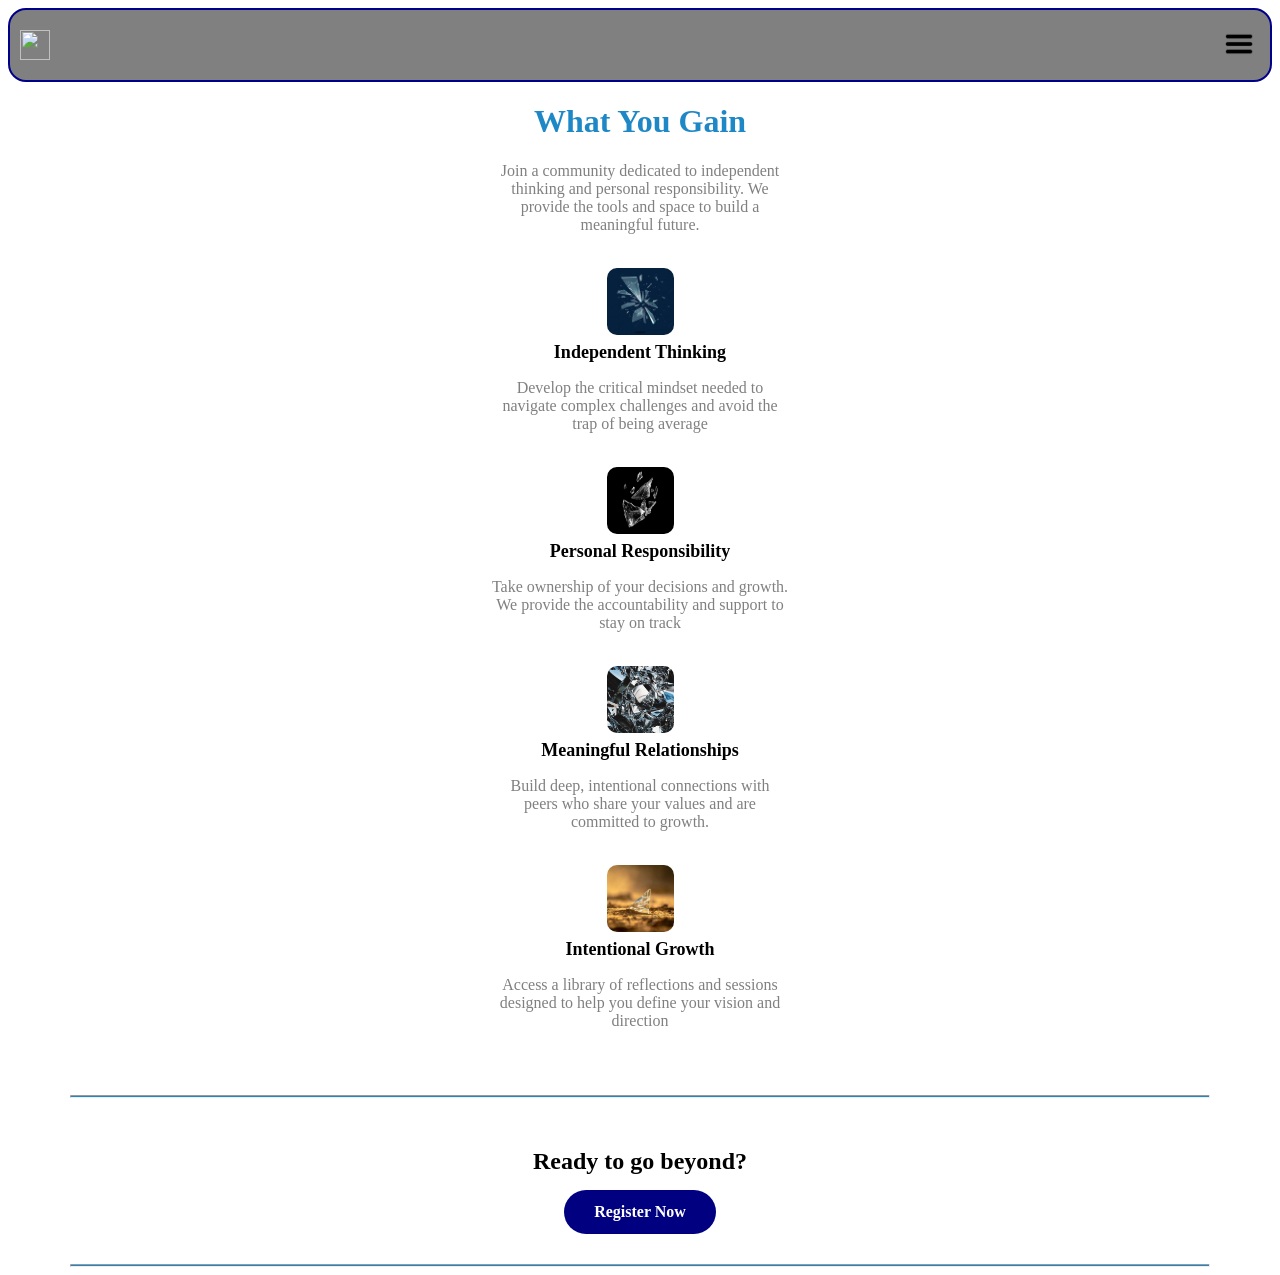
==== index.html @ 55642095 "Add files via upload" ====
<!DOCTYPE html>

<html>
<head>
  <meta http-equiv="CONTENT-TYPE" content="text/html; charset=UTF-8">
  <meta content="width=device-width, initial-scale=1.0" >
  <link rel="stylesheet" href="style.css"/>
  <title>Beyond Your Peers</title>
</head>
<body>
  <div class="header-div">
    <img src="file_000000005b6482109705044ee34b4ea8.png" class="byp-logo">
    
    <div id="byp-img"></div>
    
    <button class="hamburger-img">
      <img src="IMG_c285c495-d196-4ced-badb-8f3ce55101ba.png">
    </button>
  </div>
  
  <div id="menu" class="hidden">
    
    <div class="bingo">
    <button class="exit-btn">
      <img src="IMG_f793b937-1eb7-4226-b1ce-73516ef77e99.png">
    </button>
  </div>
  <br>
  <a class="a-links" href="home.html">Home</a>
  <br>
  <a class="a-links" href="abt.html">About</a>
  <br>
  <a class="a-links" href="index.html">Join BYP</a>
  <br>
  <a class="a-links" href="blog.html">Blog</a>
 
    
  </div>
  
  <h1>
    What You Gain
  </h1>
  <p>
    Join a community dedicated to independent
    <br>
    thinking and personal responsibility. We
    <br>
    provide the tools and space to build a 
    <br>
    meaningful future.
  </p>
  
  <img src="IMG_8ed37b12-c7d4-4453-9386-d5305486d7aa.jpg" class="glass-shard-image">
  <p class="black-headings">Independent Thinking</p>
  <p>
    Develop the critical mindset needed to
    <br>
    navigate complex challenges and avoid the
    <br>
    trap of being average
  </p>
  
  <img src="IMG_1e7ddee7-f5ca-4dcf-ae0f-95788afc653e.jpg" class="glass-shard-image">
  <p class="black-headings">Personal Responsibility</p>
  <p>
    Take ownership of your decisions and growth.
    <br>
    We provide the accountability and support to
    <br>
    stay on track
  </p>
  
  <img src="IMG_23f17a63-0cee-4540-bc8f-e02ea6c7a8e5.jpg" class="glass-shard-image">
  <p class="black-headings">Meaningful Relationships</p>
  <p>
    Build deep, intentional connections with
    <br>
    peers who share your values and are
    <br>
    committed to growth.
  </p>
  
  <img src="IMG_c045de6e-1c75-49b6-acb2-39898519745c.jpg" class="glass-shard-image">
  <p class="black-headings">Intentional Growth</p>
  <p>
    Access a library of reflections and sessions
    <br>
    designed to help you define your vision and
    <br>
    direction
  </p>
  
  
  <hr class="hr-1">
  
  <p class="reg-head">
    Ready to go beyond?
  </p>
  <a href="https://docs.google.com/forms/d/e/1FAIpQLScFAsths-JGLi2BBxtdpgMIpLZ3Dn0mQ5yli-3jKq3_TSZsKA/alreadyresponded" 
    class="reg-btn">
    Register Now
  </a>
  
  <hr class="hr-2">
  
  <script src="ham.js"></script>
</body>
</html>
---- style.css ----
body{
  text-align: center;
  font-family: poppins;
  color: gray;
}

.header-div{
  display: flex;
  justify-content: space-between;
  align-items: center;
  position: sticky;
  z-index: 1000;
  top: 0;
  background-color: grey;
  padding: 10px;
  border: 2px solid darkblue;
  border-radius: 18px;
}

#byp-img{
  background-image: url("./file_00000000be0882119f08a5aa51e9e5e8.png");
  background-size: cover;
  background-position: 50% 45%;
  background-repeat: no-repeat;
  width: 70%;
  height: 50px;
}

#menu {
  position: fixed;
  top: 0;
  left: 0;
  width: 100%;
  height: 100vh;
  z-index: 999;
  background: black;
}

.hidden {
  display: none;
}

.hamburger-img{
  border: none;
  background: none;
}

.hamburger-img img{
  width: 30px; height: 30px;
}

.bingo{
  text-align: right;
  background-color: black;
}

.exit-btn img{
  width: 45px;
  height: 45px;
  border-radius: 50px;
}

.exit-btn {
  border: none;
  background: none;
  margin-top: 100px;
  margin-right: 20px;
  padding: none;
  font: inherit;
  cursor: pointer;
}

.a-links{
  display: block;
  margin: 5px auto;
  background-color: black;
  color: white;
  border: 3px solid blue;
  border-radius: 16px;
  padding: 14px;
  width: 80%;
  text-decoration: none;
}

.byp-logo{
  width: 30px; height: 30px;
}

h1{
  color: #1E88C7;
  font-weight: bold;
  font-family: Georgia;
}

.glass-shard-image{
  margin-top: 18px;
  margin-bottom: 3px auto;
  width: 67px; height: 67px;
  border: none;
  border-radius: 10px;
}

.black-headings{
  margin-top: 3px;
  color: black;
  font-family: Georgia;
  font-weight: bold;
  margin-bottom: 1px;
  font-size: 18px;
}

.hr-2{
  width: 90%;
  height: 1px;
  background-color: #1E88C7;
  border-radius: 20px;
  margin-top: 30px;
}

.hr-1{
  width: 90%;
  height: 1px;
  background-color: #1E88C7;
  border-radius: 20px;
  margin-top: 65px;
  margin-bottom: 50px;
}

.reg-head{
  color: black;
  font-family: Georgia;
  font-weight: bold;
  margin-bottom: 1px;
  font-size: 24px;
}

.reg-btn{
  background-color: navy;
  color: white;
  padding: 13px 26px;
  border: none;
  border-radius: 26px;
  font-weight: bold;
  text-decoration: none;
  display: block;
  width: 100px;
  margin: 15px auto;
}
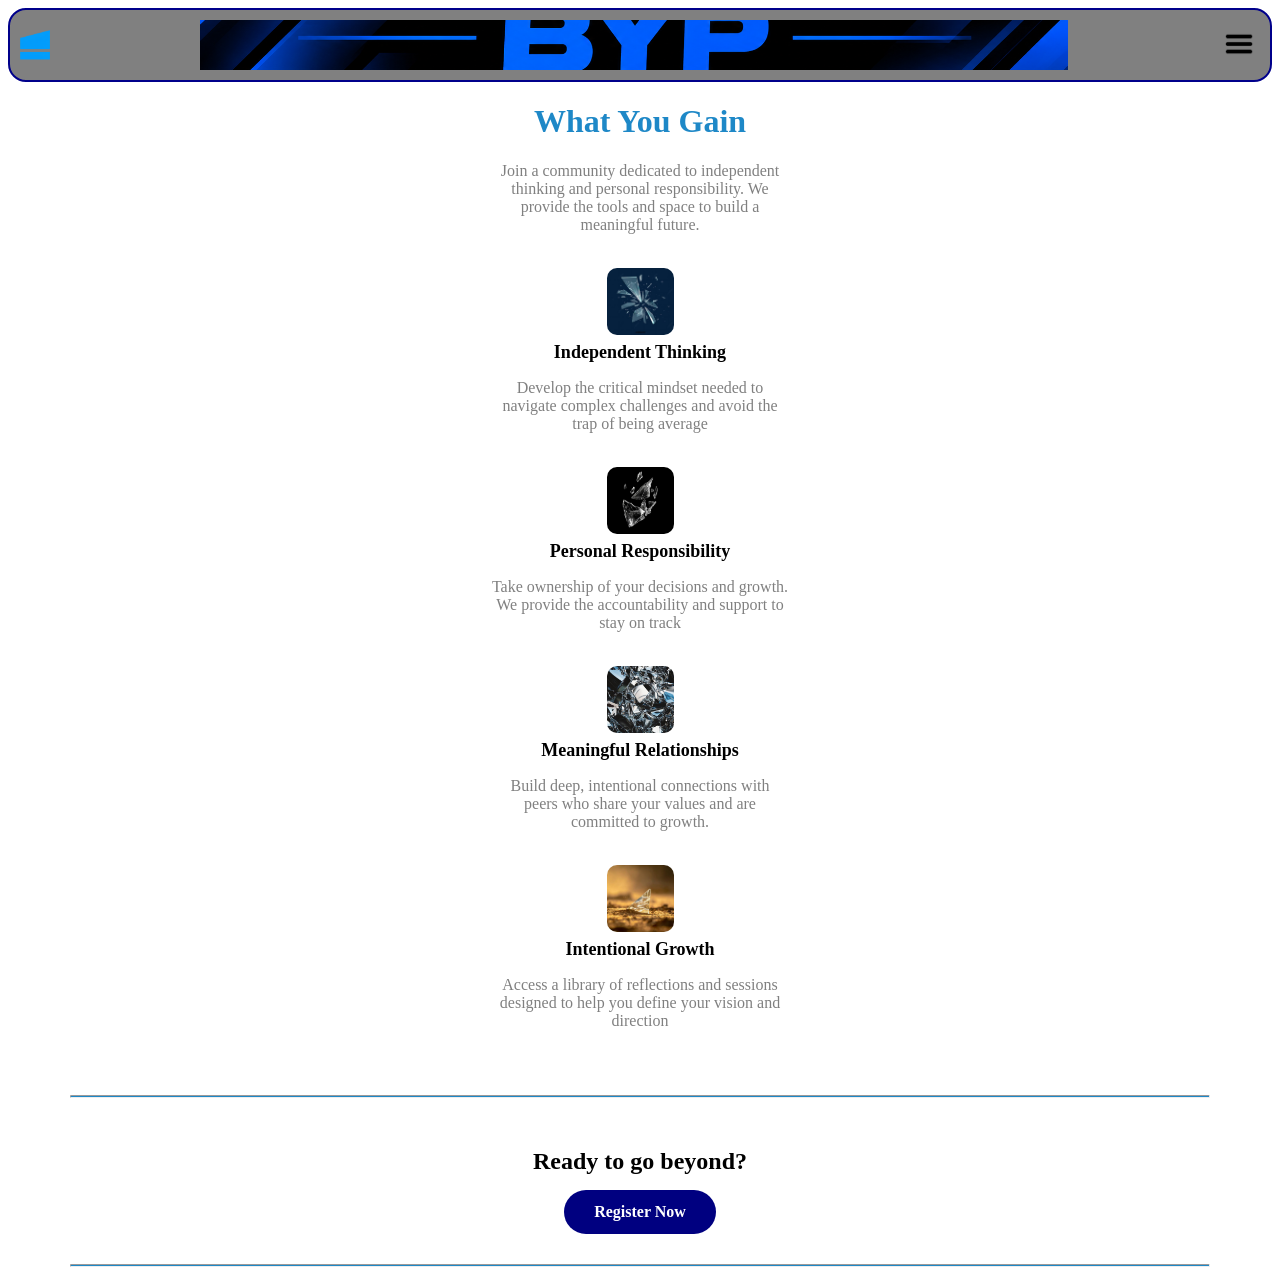
==== commit dd0a1b39: "Update viewport meta tag and fix Home link case" ====
--- a/index.html
+++ b/index.html
@@ -3,7 +3,7 @@
 <html>
 <head>
   <meta http-equiv="CONTENT-TYPE" content="text/html; charset=UTF-8">
-  <meta content="width=device-width, initial-scale=1.0" >
+  <meta name="viewport" content="width=device-width, initial-scale=1.0" >
   <link rel="stylesheet" href="style.css"/>
   <title>Beyond Your Peers</title>
 </head>
@@ -26,7 +26,7 @@
     </button>
   </div>
   <br>
-  <a class="a-links" href="home.html">Home</a>
+  <a class="a-links" href="Home.html">Home</a>
   <br>
   <a class="a-links" href="abt.html">About</a>
   <br>
